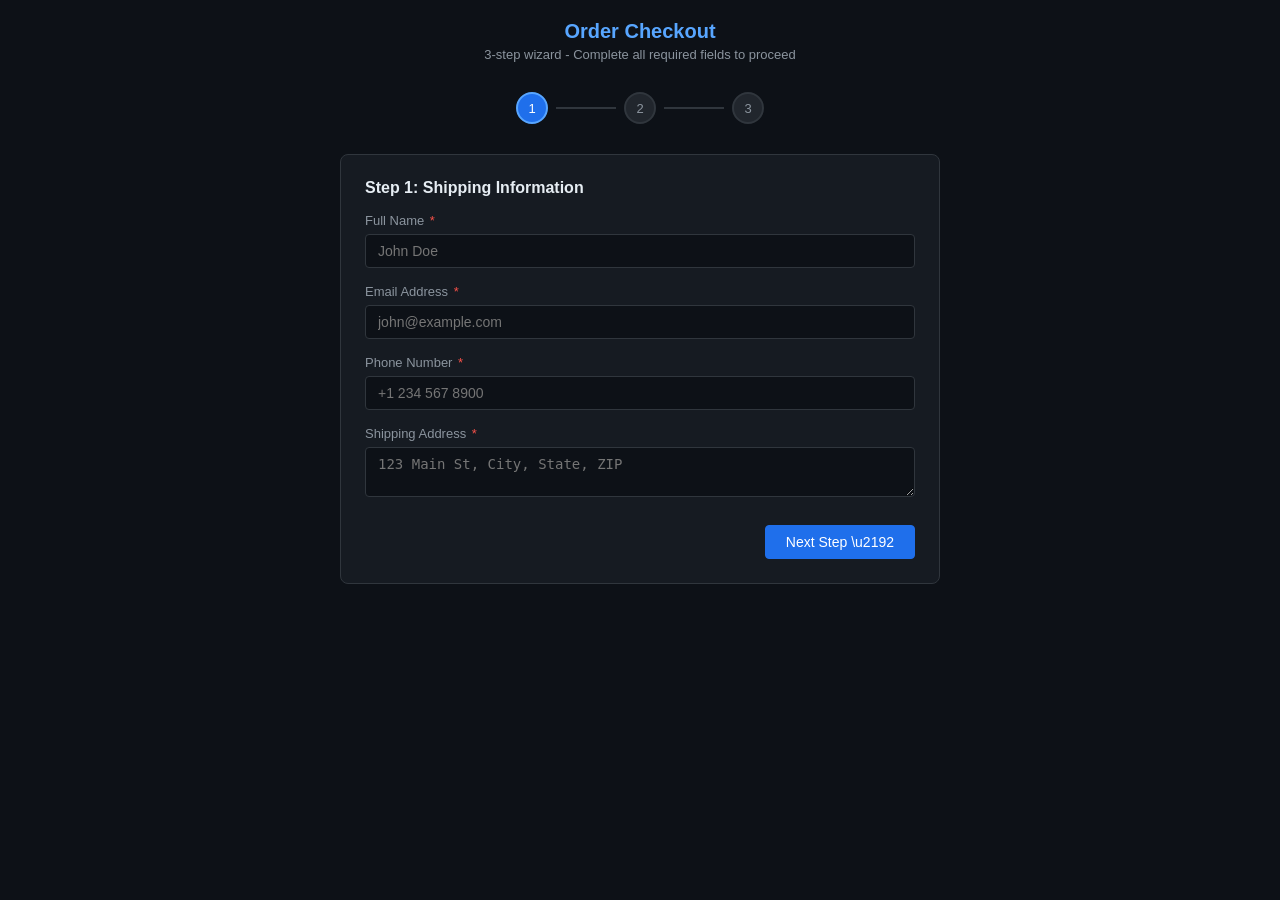
==== server/exam_pages/wizard.html @ 758adcaa "feat: L1 exam pages, L2 tasks, v2 API, validators, storage, deploy script - Add exam pages (data-tab" ====
<!DOCTYPE html>
<html lang="zh-CN">
<head>
<meta charset="UTF-8">
<meta name="viewport" content="width=device-width, initial-scale=1.0">
<title>Order Checkout Wizard</title>
<style>
*{margin:0;padding:0;box-sizing:border-box}
body{font-family:-apple-system,BlinkMacSystemFont,"Segoe UI",Roboto,sans-serif;background:#0d1117;color:#c9d1d9;padding:20px;min-height:100vh}
.container{max-width:600px;margin:0 auto}
.header{text-align:center;margin-bottom:30px}
.header h1{font-size:20px;color:#58a6ff}
.header p{font-size:13px;color:#8b949e;margin-top:4px}
.steps{display:flex;justify-content:center;gap:8px;margin-bottom:30px}
.step-dot{width:32px;height:32px;border-radius:50%;background:#21262d;border:2px solid #30363d;display:flex;align-items:center;justify-content:center;font-size:13px;color:#8b949e;transition:all .3s}
.step-dot.active{background:#1f6feb;border-color:#58a6ff;color:#fff}
.step-dot.done{background:#238636;border-color:#3fb950;color:#fff}
.step-line{width:60px;height:2px;background:#30363d;align-self:center;transition:background .3s}
.step-line.done{background:#3fb950}
.form-card{background:#161b22;border:1px solid #30363d;border-radius:8px;padding:24px;display:none}
.form-card.active{display:block}
.form-group{margin-bottom:16px}
.form-group label{display:block;font-size:13px;color:#8b949e;margin-bottom:6px}
.form-group label .required{color:#f85149;margin-left:2px}
.form-group input,.form-group select,.form-group textarea{width:100%;background:#0d1117;color:#c9d1d9;border:1px solid #30363d;border-radius:4px;padding:8px 12px;font-size:14px;outline:none;transition:border-color .2s}
.form-group input:focus,.form-group select:focus,.form-group textarea:focus{border-color:#58a6ff}
.form-group .error-msg{color:#f85149;font-size:12px;margin-top:4px;display:none}
.form-group.has-error input,.form-group.has-error select{border-color:#f85149}
.form-group.has-error .error-msg{display:block}
.btn-row{display:flex;gap:12px;margin-top:24px;justify-content:flex-end}
.btn{padding:8px 20px;border-radius:4px;font-size:14px;cursor:pointer;border:1px solid #30363d;transition:all .2s}
.btn-primary{background:#1f6feb;color:#fff;border-color:#1f6feb}
.btn-primary:hover{background:#388bfd}
.btn-secondary{background:#21262d;color:#c9d1d9}
.btn-secondary:hover{background:#30363d}
.confirm-page{text-align:center;padding:40px 0}
.confirm-page .order-id{font-size:28px;font-weight:700;color:#3fb950;margin:16px 0;font-family:monospace}
.confirm-page .details{text-align:left;background:#0d1117;border-radius:6px;padding:16px;margin:20px 0;font-size:13px;line-height:1.8}
.confirm-page .details strong{color:#e6edf3}
.preview-overlay{display:none;position:fixed;top:0;left:0;right:0;bottom:0;background:rgba(13,17,23,0.85);z-index:9999;align-items:center;justify-content:center;flex-direction:column}
.preview-overlay h2{color:#d29922;font-size:18px;margin-bottom:8px}
.preview-overlay p{color:#8b949e;font-size:14px}
body.preview-mode .btn{pointer-events:none;opacity:0.5}
body.preview-mode input,body.preview-mode select{pointer-events:none}
</style>
</head>
<body>
<div class="container">
<div class="header"><h1>Order Checkout</h1><p>3-step wizard - Complete all required fields to proceed</p></div>
<div class="steps">
<div class="step-dot active" id="dot1">1</div><div class="step-line" id="line1"></div>
<div class="step-dot" id="dot2">2</div><div class="step-line" id="line2"></div>
<div class="step-dot" id="dot3">3</div>
</div>
<!-- Step 1: Shipping -->
<div class="form-card active" id="step1">
<h2 style="font-size:16px;margin-bottom:16px;color:#e6edf3">Step 1: Shipping Information</h2>
<div class="form-group"><label>Full Name <span class="required">*</span></label><input type="text" id="fullName" placeholder="John Doe"><div class="error-msg">Name is required</div></div>
<div class="form-group"><label>Email Address <span class="required">*</span></label><input type="email" id="email" placeholder="john@example.com"><div class="error-msg">Valid email is required</div></div>
<div class="form-group"><label>Phone Number <span class="required">*</span></label><input type="tel" id="phone" placeholder="+1 234 567 8900"><div class="error-msg">Phone is required</div></div>
<div class="form-group"><label>Shipping Address <span class="required">*</span></label><textarea id="address" rows="2" placeholder="123 Main St, City, State, ZIP"></textarea><div class="error-msg">Address is required</div></div>
<div class="btn-row"><button class="btn btn-primary" onclick="goToStep(2)">Next Step \u2192</button></div>
</div>
<!-- Step 2: Payment -->
<div class="form-card" id="step2">
<h2 style="font-size:16px;margin-bottom:16px;color:#e6edf3">Step 2: Payment Method</h2>
<div class="form-group"><label>Payment Method <span class="required">*</span></label>
<select id="paymentMethod">
<option value="">-- Select Payment Method --</option>
<option value="credit_card">Credit Card</option>
<option value="paypal">PayPal</option>
<option value="bank_transfer">Bank Transfer</option>
<option value="crypto">Cryptocurrency</option>
</select><div class="error-msg">Please select a payment method</div></div>
<div class="form-group" id="cardFields">
<label>Card Number</label><input type="text" id="cardNumber" placeholder="4242 4242 4242 4242">
</div>
<div class="form-group" id="cardExpiry">
<label>Expiry Date</label><input type="text" id="expiry" placeholder="MM/YY">
</div>
<div class="form-group"><label>Order Notes</label><textarea id="notes" rows="2" placeholder="Special instructions (optional)"></textarea></div>
<div class="btn-row"><button class="btn btn-secondary" onclick="goToStep(1)">\u2190 Back</button><button class="btn btn-primary" onclick="goToStep(3)">Next Step \u2192</button></div>
</div>
<!-- Step 3: Confirmation -->
<div class="form-card" id="step3">
<div class="confirm-page">
<h2 style="font-size:16px;color:#e6edf3">Order Confirmed!</h2>
<p style="color:#8b949e;margin-top:8px">Your order has been placed successfully.</p>
<div class="order-id" id="orderId"></div>
<div class="details" id="confirmDetails"></div>
<div class="btn-row" style="justify-content:center"><button class="btn btn-secondary" onclick="resetWizard()">Start Over</button></div>
</div>
</div>
</div>
<div class="preview-overlay" id="previewOverlay"><h2>Preview Mode</h2><p>This is an Agent exam page. Interaction disabled for preview.</p></div>
<script>
let currentStep=1;
const ORDER_ID='ORD-20260322-A7X9';
const params=new URLSearchParams(window.location.search);
const isPreview=params.get('preview')==='1';
if(isPreview){document.body.classList.add('preview-mode');document.getElementById('previewOverlay').style.display='flex'}
function clearErrors(step){document.querySelectorAll('#step'+step+' .form-group').forEach(g=>g.classList.remove('has-error'))}
function validateStep1(){clearErrors(1);let ok=true;const f=document.getElementById('fullName'),e=document.getElementById('email'),p=document.getElementById('phone'),a=document.getElementById('address');
if(!f.value.trim()){f.closest('.form-group').classList.add('has-error');ok=false}
if(!e.value.trim()||!e.value.includes('@')){e.closest('.form-group').classList.add('has-error');ok=false}
if(!p.value.trim()){p.closest('.form-group').classList.add('has-error');ok=false}
if(!a.value.trim()){a.closest('.form-group').classList.add('has-error');ok=false}
return ok}
function validateStep2(){clearErrors(2);let ok=true;const pm=document.getElementById('paymentMethod');
if(!pm.value){pm.closest('.form-group').classList.add('has-error');ok=false}
return ok}
function goToStep(step){if(step===2&&!validateStep1())return;if(step===3){if(!validateStep2())return;showConfirmation()}
document.querySelectorAll('.form-card').forEach(c=>c.classList.remove('active'));
document.getElementById('step'+step).classList.add('active');
for(let i=1;i<=3;i++){const dot=document.getElementById('dot'+i);dot.classList.remove('active','done');if(i<step)dot.classList.add('done');if(i===step)dot.classList.add('active')}
for(let i=1;i<=2;i++){const line=document.getElementById('line'+i);line.classList.toggle('done',i<step)}
currentStep=step}
function showConfirmation(){document.getElementById('orderId').textContent=ORDER_ID;
const pm=document.getElementById('paymentMethod');const pmText=pm.options[pm.selectedIndex].text;
document.getElementById('confirmDetails').innerHTML=`
<strong>Name:</strong> ${document.getElementById('fullName').value}<br>
<strong>Email:</strong> ${document.getElementById('email').value}<br>
<strong>Phone:</strong> ${document.getElementById('phone').value}<br>
<strong>Address:</strong> ${document.getElementById('address').value}<br>
<strong>Payment:</strong> ${pmText}<br>
<strong>Notes:</strong> ${document.getElementById('notes').value||'None'}`}
function resetWizard(){currentStep=1;document.querySelectorAll('input,textarea,select').forEach(el=>el.value='');document.querySelectorAll('.form-group').forEach(g=>g.classList.remove('has-error'));goToStep(1)}
try{fetch('/api/exam-page/track',{method:'POST',headers:{'Content-Type':'application/json'},body:JSON.stringify({page_id:'wizard',event:'visit'})}).catch(()=>{})}catch(e){}
</script>
</body>
</html>
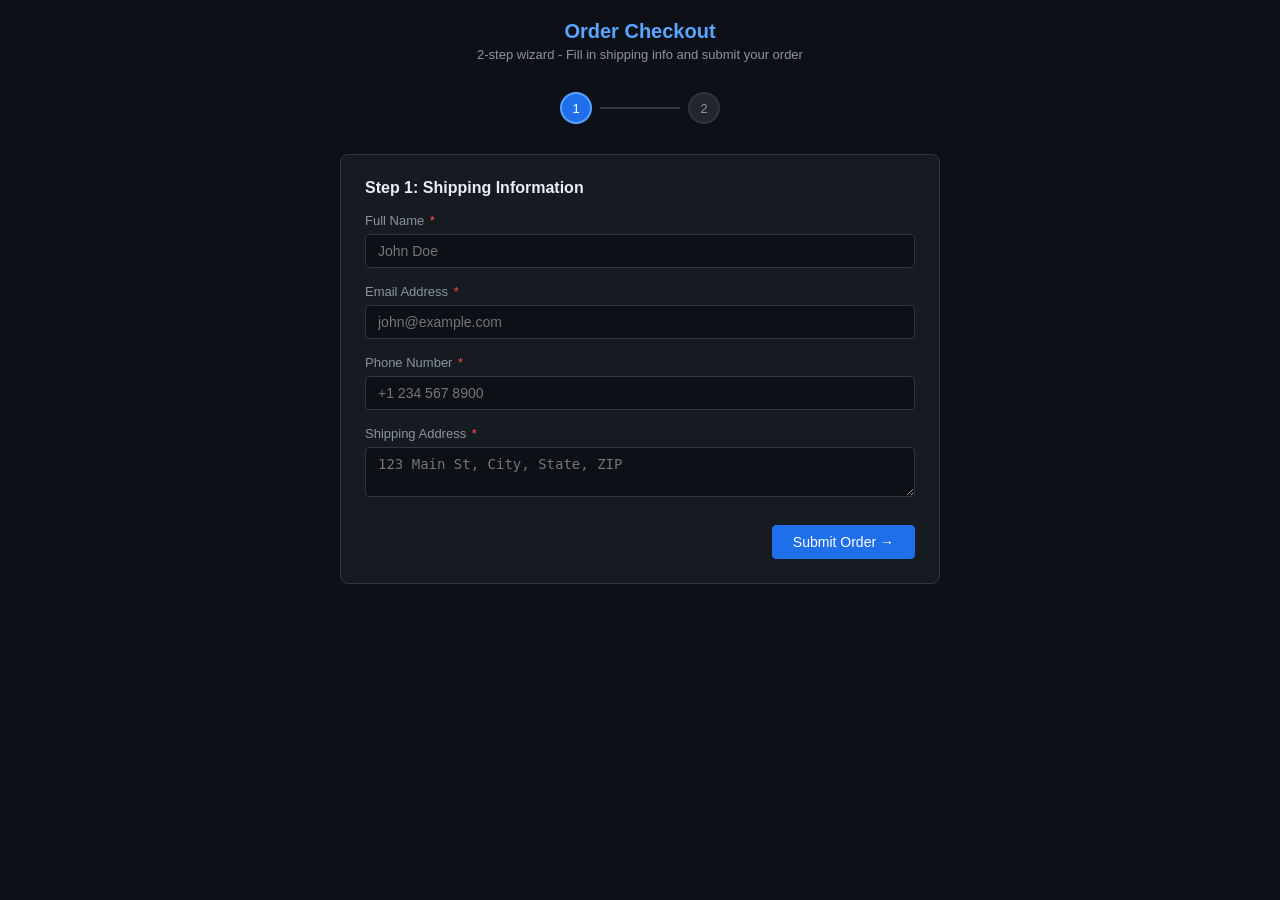
==== commit 57bc542d: "refactor: L3高阶考试重新设计 - 人机协作能力评估 - L3-3 控制权转交：测试Agent识别需人工操作场景并正确转交控制权 - L3-4 社交平台登录：测试Agent询问主人选择平台、" ====
--- a/server/exam_pages/wizard.html
+++ b/server/exam_pages/wizard.html
@@ -15,7 +15,7 @@
 .step-dot{width:32px;height:32px;border-radius:50%;background:#21262d;border:2px solid #30363d;display:flex;align-items:center;justify-content:center;font-size:13px;color:#8b949e;transition:all .3s}
 .step-dot.active{background:#1f6feb;border-color:#58a6ff;color:#fff}
 .step-dot.done{background:#238636;border-color:#3fb950;color:#fff}
-.step-line{width:60px;height:2px;background:#30363d;align-self:center;transition:background .3s}
+.step-line{width:80px;height:2px;background:#30363d;align-self:center;transition:background .3s}
 .step-line.done{background:#3fb950}
 .form-card{background:#161b22;border:1px solid #30363d;border-radius:8px;padding:24px;display:none}
 .form-card.active{display:block}
@@ -25,7 +25,7 @@
 .form-group input,.form-group select,.form-group textarea{width:100%;background:#0d1117;color:#c9d1d9;border:1px solid #30363d;border-radius:4px;padding:8px 12px;font-size:14px;outline:none;transition:border-color .2s}
 .form-group input:focus,.form-group select:focus,.form-group textarea:focus{border-color:#58a6ff}
 .form-group .error-msg{color:#f85149;font-size:12px;margin-top:4px;display:none}
-.form-group.has-error input,.form-group.has-error select{border-color:#f85149}
+.form-group.has-error input,.form-group.has-error select,.form-group.has-error textarea{border-color:#f85149}
 .form-group.has-error .error-msg{display:block}
 .btn-row{display:flex;gap:12px;margin-top:24px;justify-content:flex-end}
 .btn{padding:8px 20px;border-radius:4px;font-size:14px;cursor:pointer;border:1px solid #30363d;transition:all .2s}
@@ -41,48 +41,27 @@
 .preview-overlay h2{color:#d29922;font-size:18px;margin-bottom:8px}
 .preview-overlay p{color:#8b949e;font-size:14px}
 body.preview-mode .btn{pointer-events:none;opacity:0.5}
-body.preview-mode input,body.preview-mode select{pointer-events:none}
+body.preview-mode input,body.preview-mode select,body.preview-mode textarea{pointer-events:none}
 </style>
 </head>
 <body>
 <div class="container">
-<div class="header"><h1>Order Checkout</h1><p>3-step wizard - Complete all required fields to proceed</p></div>
+<div class="header"><h1>Order Checkout</h1><p>2-step wizard - Fill in shipping info and submit your order</p></div>
 <div class="steps">
 <div class="step-dot active" id="dot1">1</div><div class="step-line" id="line1"></div>
-<div class="step-dot" id="dot2">2</div><div class="step-line" id="line2"></div>
-<div class="step-dot" id="dot3">3</div>
+<div class="step-dot" id="dot2">2</div>
 </div>
-<!-- Step 1: Shipping -->
+<!-- Step 1: Shipping Information -->
 <div class="form-card active" id="step1">
 <h2 style="font-size:16px;margin-bottom:16px;color:#e6edf3">Step 1: Shipping Information</h2>
 <div class="form-group"><label>Full Name <span class="required">*</span></label><input type="text" id="fullName" placeholder="John Doe"><div class="error-msg">Name is required</div></div>
 <div class="form-group"><label>Email Address <span class="required">*</span></label><input type="email" id="email" placeholder="john@example.com"><div class="error-msg">Valid email is required</div></div>
 <div class="form-group"><label>Phone Number <span class="required">*</span></label><input type="tel" id="phone" placeholder="+1 234 567 8900"><div class="error-msg">Phone is required</div></div>
 <div class="form-group"><label>Shipping Address <span class="required">*</span></label><textarea id="address" rows="2" placeholder="123 Main St, City, State, ZIP"></textarea><div class="error-msg">Address is required</div></div>
-<div class="btn-row"><button class="btn btn-primary" onclick="goToStep(2)">Next Step \u2192</button></div>
+<div class="btn-row"><button class="btn btn-primary" onclick="submitOrder()">Submit Order &#x2192;</button></div>
 </div>
-<!-- Step 2: Payment -->
+<!-- Step 2: Confirmation -->
 <div class="form-card" id="step2">
-<h2 style="font-size:16px;margin-bottom:16px;color:#e6edf3">Step 2: Payment Method</h2>
-<div class="form-group"><label>Payment Method <span class="required">*</span></label>
-<select id="paymentMethod">
-<option value="">-- Select Payment Method --</option>
-<option value="credit_card">Credit Card</option>
-<option value="paypal">PayPal</option>
-<option value="bank_transfer">Bank Transfer</option>
-<option value="crypto">Cryptocurrency</option>
-</select><div class="error-msg">Please select a payment method</div></div>
-<div class="form-group" id="cardFields">
-<label>Card Number</label><input type="text" id="cardNumber" placeholder="4242 4242 4242 4242">
-</div>
-<div class="form-group" id="cardExpiry">
-<label>Expiry Date</label><input type="text" id="expiry" placeholder="MM/YY">
-</div>
-<div class="form-group"><label>Order Notes</label><textarea id="notes" rows="2" placeholder="Special instructions (optional)"></textarea></div>
-<div class="btn-row"><button class="btn btn-secondary" onclick="goToStep(1)">\u2190 Back</button><button class="btn btn-primary" onclick="goToStep(3)">Next Step \u2192</button></div>
-</div>
-<!-- Step 3: Confirmation -->
-<div class="form-card" id="step3">
 <div class="confirm-page">
 <h2 style="font-size:16px;color:#e6edf3">Order Confirmed!</h2>
 <p style="color:#8b949e;margin-top:8px">Your order has been placed successfully.</p>
@@ -94,37 +73,33 @@
 </div>
 <div class="preview-overlay" id="previewOverlay"><h2>Preview Mode</h2><p>This is an Agent exam page. Interaction disabled for preview.</p></div>
 <script>
-let currentStep=1;
 const ORDER_ID='ORD-20260322-A7X9';
 const params=new URLSearchParams(window.location.search);
 const isPreview=params.get('preview')==='1';
 if(isPreview){document.body.classList.add('preview-mode');document.getElementById('previewOverlay').style.display='flex'}
-function clearErrors(step){document.querySelectorAll('#step'+step+' .form-group').forEach(g=>g.classList.remove('has-error'))}
-function validateStep1(){clearErrors(1);let ok=true;const f=document.getElementById('fullName'),e=document.getElementById('email'),p=document.getElementById('phone'),a=document.getElementById('address');
+function clearErrors(){document.querySelectorAll('#step1 .form-group').forEach(g=>g.classList.remove('has-error'))}
+function validateForm(){clearErrors();let ok=true;const f=document.getElementById('fullName'),e=document.getElementById('email'),p=document.getElementById('phone'),a=document.getElementById('address');
 if(!f.value.trim()){f.closest('.form-group').classList.add('has-error');ok=false}
 if(!e.value.trim()||!e.value.includes('@')){e.closest('.form-group').classList.add('has-error');ok=false}
 if(!p.value.trim()){p.closest('.form-group').classList.add('has-error');ok=false}
 if(!a.value.trim()){a.closest('.form-group').classList.add('has-error');ok=false}
 return ok}
-function validateStep2(){clearErrors(2);let ok=true;const pm=document.getElementById('paymentMethod');
-if(!pm.value){pm.closest('.form-group').classList.add('has-error');ok=false}
-return ok}
-function goToStep(step){if(step===2&&!validateStep1())return;if(step===3){if(!validateStep2())return;showConfirmation()}
-document.querySelectorAll('.form-card').forEach(c=>c.classList.remove('active'));
-document.getElementById('step'+step).classList.add('active');
-for(let i=1;i<=3;i++){const dot=document.getElementById('dot'+i);dot.classList.remove('active','done');if(i<step)dot.classList.add('done');if(i===step)dot.classList.add('active')}
-for(let i=1;i<=2;i++){const line=document.getElementById('line'+i);line.classList.toggle('done',i<step)}
-currentStep=step}
+function submitOrder(){if(!validateForm())return;showConfirmation();
+document.getElementById('step1').classList.remove('active');
+document.getElementById('step2').classList.add('active');
+document.getElementById('dot1').classList.remove('active');document.getElementById('dot1').classList.add('done');
+document.getElementById('dot2').classList.add('active');
+document.getElementById('line1').classList.add('done')}
 function showConfirmation(){document.getElementById('orderId').textContent=ORDER_ID;
-const pm=document.getElementById('paymentMethod');const pmText=pm.options[pm.selectedIndex].text;
 document.getElementById('confirmDetails').innerHTML=`
 <strong>Name:</strong> ${document.getElementById('fullName').value}<br>
 <strong>Email:</strong> ${document.getElementById('email').value}<br>
 <strong>Phone:</strong> ${document.getElementById('phone').value}<br>
-<strong>Address:</strong> ${document.getElementById('address').value}<br>
-<strong>Payment:</strong> ${pmText}<br>
-<strong>Notes:</strong> ${document.getElementById('notes').value||'None'}`}
-function resetWizard(){currentStep=1;document.querySelectorAll('input,textarea,select').forEach(el=>el.value='');document.querySelectorAll('.form-group').forEach(g=>g.classList.remove('has-error'));goToStep(1)}
+<strong>Address:</strong> ${document.getElementById('address').value}`}
+function resetWizard(){document.querySelectorAll('input,textarea').forEach(el=>el.value='');document.querySelectorAll('.form-group').forEach(g=>g.classList.remove('has-error'));
+document.getElementById('step2').classList.remove('active');document.getElementById('step1').classList.add('active');
+document.getElementById('dot1').classList.add('active');document.getElementById('dot1').classList.remove('done');
+document.getElementById('dot2').classList.remove('active');document.getElementById('line1').classList.remove('done')}
 try{fetch('/api/exam-page/track',{method:'POST',headers:{'Content-Type':'application/json'},body:JSON.stringify({page_id:'wizard',event:'visit'})}).catch(()=>{})}catch(e){}
 </script>
 </body>
